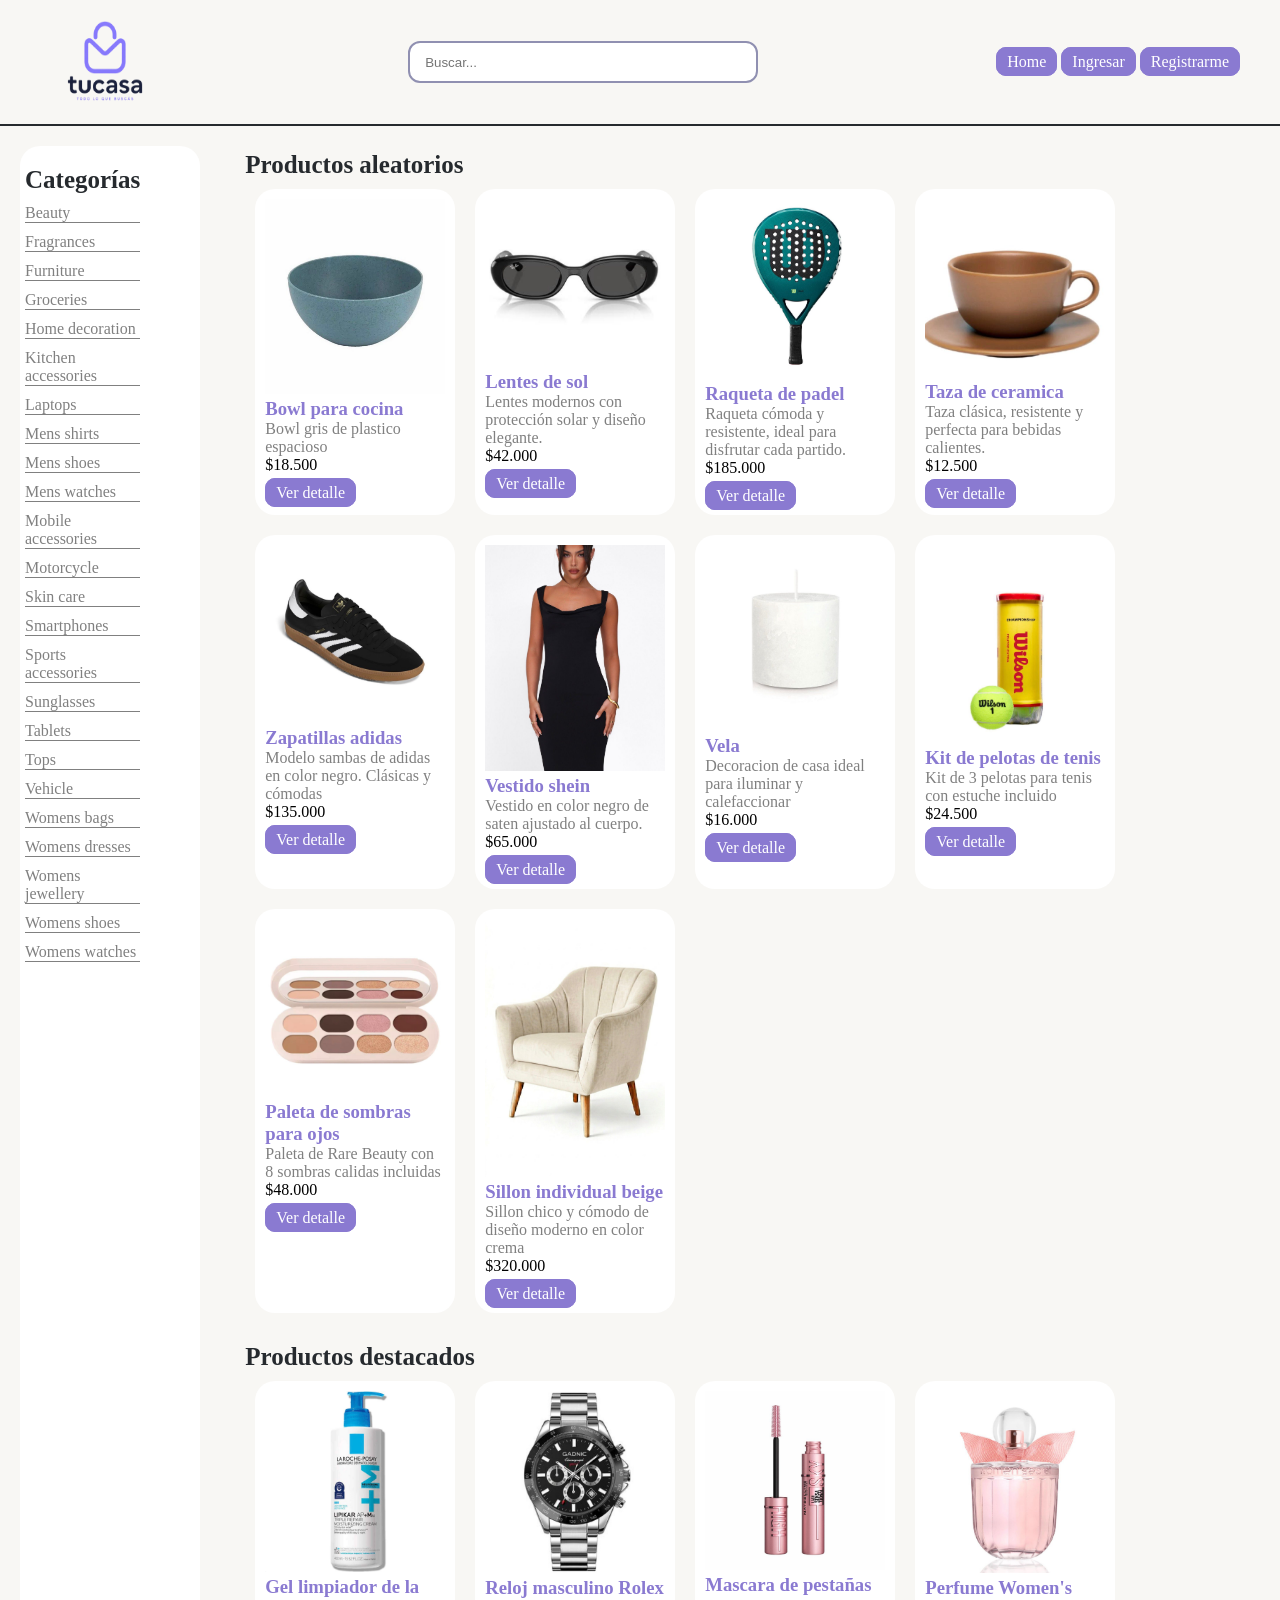
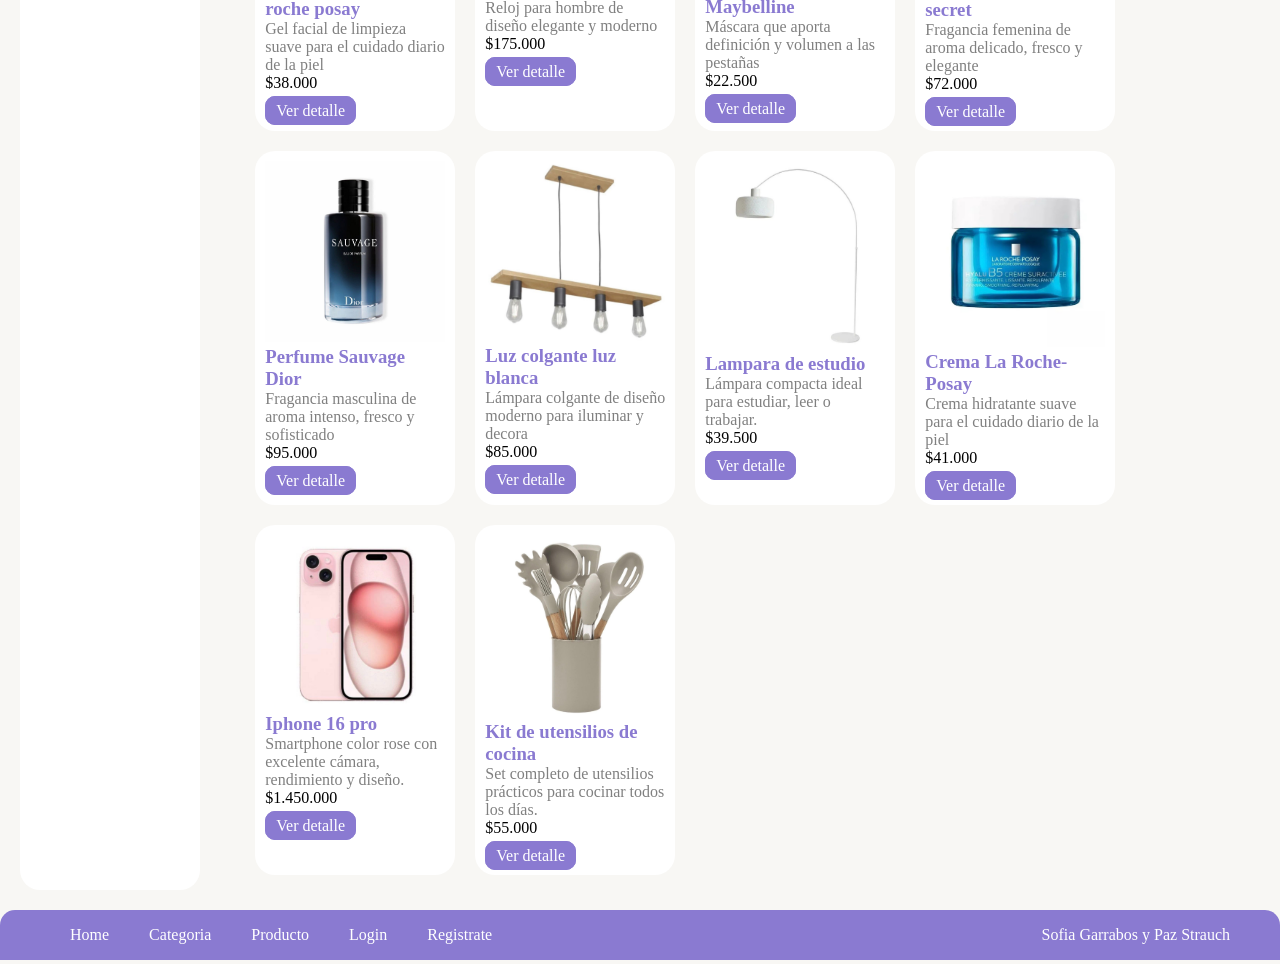
==== index.html @ 34a14e81 "Cambios en register agrego descripcion y detalles" ====
<!DOCTYPE html>
<html>
<head>
    <meta charset="UTF-8">
    <meta name="viewport" content="width=device-width, initial-scale=1.0">
    <title>Tu Casa</title>
    <link rel="stylesheet" href="./css/style.css">
</head>
<body>
    <header class="contenedor-padre">
        <a href="./index.html" class="logo-link">
            <img src="./img/logo-marca.png" alt="Logo tu casa" class="logo">
        </a>
        <div>
            <form action="resultados.html" method="get">
                <input class="buscador" type="text" name="buscador" value="" placeholder="Buscar...">
            </form>
        </div>
        <div>
            <a href="./index.html" class="acceso">Home</a>
            <a href="./login.html" class="acceso">Ingresar</a>
            <a href="./register.html" class="acceso">Registrarme</a>
        </div>
    </header>
    <main class="cuerpo">
        <aside class="catalogo">
            <h2>Categorías</h2>
            <ul>
                <li class="categorias"><a href="./categoria.html">Beauty</a></li>
                <li class="categorias"><a href="./categoria.html">Fragrances</a></li>
                <li class="categorias"><a href="./categoria.html">Furniture</a></li>
                <li class="categorias"><a href="./categoria.html">Groceries</a></li>
                <li class="categorias"><a href="./categoria.html">Home decoration</a></li>
                <li class="categorias"><a href="./categoria.html">Kitchen accessories</a></li>
                <li class="categorias"><a href="./categoria.html">Laptops</a></li>
                <li class="categorias"><a href="./categoria.html">Mens shirts</a></li>
                <li class="categorias"><a href="./categoria.html">Mens shoes</a></li>
                <li class="categorias"><a href="./categoria.html">Mens watches</a></li>
                <li class="categorias"><a href="./categoria.html">Mobile accessories</a></li>
                <li class="categorias"><a href="./categoria.html">Motorcycle</a></li>
                <li class="categorias"><a href="./categoria.html">Skin care</a></li>
                <li class="categorias"><a href="./categoria.html">Smartphones</a></li>
                <li class="categorias"><a href="./categoria.html">Sports accessories</a></li>
                <li class="categorias"><a href="./categoria.html">Sunglasses</a></li>
                <li class="categorias"><a href="./categoria.html">Tablets</a></li>
                <li class="categorias"><a href="./categoria.html">Tops</a></li>
                <li class="categorias"><a href="./categoria.html">Vehicle</a></li>
                <li class="categorias"><a href="./categoria.html">Womens bags</a></li>
                <li class="categorias"><a href="./categoria.html">Womens dresses</a></li>
                <li class="categorias"><a href="./categoria.html">Womens jewellery</a></li>
                <li class="categorias"><a href="./categoria.html">Womens shoes</a></li>
                <li class="categorias"><a href="./categoria.html">Womens watches</a></li>
            </ul>
        </aside>
        <section class="centro">
            <section class="productos-aleatorios">
                <h2>Productos aleatorios</h2>
                <div class="todos-productos">
                    <article class="producto-individual">
                        <img src="./img/Fotobowl.jpeg" alt="Bowl">
                        <h3 class="titulo-producto">Bowl para cocina</h3>
                        <p class="descripcion-producto">Bowl gris de plastico espacioso</p>
                        <p class="precio-producto">$18.500</p>
                        <a href="./product.html" class="botondetalle">Ver detalle</a>
                      
                    </article>
                    <article class="producto-individual">
                        <img src="./img/fotolentes.jpeg" alt="Lentesdesol">
                        <h3 class="titulo-producto">Lentes de sol</h3>
                        <p class="descripcion-producto">Lentes modernos con protección solar y diseño elegante.</p>
                        <p class="precio-producto">$42.000</p>
                        <a href="./product.html" class="botondetalle">Ver detalle</a>
                    </article>
                    <article class="producto-individual">
                        <img src="./img/Fotopadel - copia.jpeg" alt="raquetapadel">
                        <h3 class="titulo-producto">Raqueta de padel</h3>
                        <p class="descripcion-producto">Raqueta cómoda y resistente, ideal para disfrutar cada partido.</p>
                        <p class="precio-producto">$185.000</p>
                       <a href="./product.html" class="botondetalle">Ver detalle</a>
                    </article>
                    <article class="producto-individual">
                        <img src="./img/taza - copia.jpeg" alt="Taza">
                        <h3 class="titulo-producto">Taza de ceramica</h3>
                        <p class="descripcion-producto">Taza clásica, resistente y perfecta para bebidas calientes.</p>
                        <p class="precio-producto">$12.500</p>
                       <a href="./product.html" class="botondetalle">Ver detalle</a>
                    </article>
                    <article class="producto-individual">
                        <img src="./img/fotozapatilla.jpeg" alt="Sambas">
                        <h3 class="titulo-producto">Zapatillas adidas</h3>
                        <p class="descripcion-producto"> Modelo sambas de adidas en color negro. Clásicas y cómodas</p>
                        <p class="precio-producto">$135.000</p>
                       <a href="./product.html" class="botondetalle">Ver detalle</a>
                    </article>
                    <article class="producto-individual">
                        <img src="./img/fotovestido.jpeg" alt="Vetsidonegro">
                        <h3 class="titulo-producto">Vestido shein</h3>
                        <p class="descripcion-producto">Vestido en color negro de saten ajustado al cuerpo. </p>
                        <p class="precio-producto">$65.000</p>
                        <a href="./product.html" class="botondetalle">Ver detalle</a>
                    </article>
                    <article class="producto-individual">
                        <img src="./img/Fotovela - copia.jpeg" alt="Vela">
                        <h3 class="titulo-producto">Vela</h3>
                        <p class="descripcion-producto">Decoracion de casa ideal para iluminar y calefaccionar</p>
                        <p class="precio-producto">$16.000</p>
                        <a href="./product.html" class="botondetalle">Ver detalle</a>
                    </article>
                    <article class="producto-individual">
                        <img src="./img/fototenis - copia.jpeg" alt="Pelotastennis">
                        <h3 class="titulo-producto">Kit de pelotas de tenis</h3>
                        <p class="descripcion-producto">Kit de 3 pelotas para tenis con estuche incluido</p>
                        <p class="precio-producto">$24.500</p>
                         <a href="./product.html" class="botondetalle">Ver detalle</a>
                    </article>
                    <article class="producto-individual">
                        <img src="./img/fotosombras.jpeg" alt="sombraojos">
                        <h3 class="titulo-producto">Paleta de sombras para ojos</h3>
                        <p class="descripcion-producto">Paleta de Rare Beauty con 8 sombras calidas incluidas</p>
                        <p class="precio-producto">$48.000</p>
                        <a href="./product.html" class="botondetalle">Ver detalle</a>
                    </article>
                    <article class="producto-individual">
                        <img src="./img/fotosillon.jpeg" alt="sillon">
                        <h3 class="titulo-producto"> Sillon individual beige</h3>
                        <p class="descripcion-producto">Sillon chico y cómodo de diseño moderno en color crema</p>
                        <p class="precio-producto">$320.000</p>
                        <a href="./product.html" class="botondetalle">Ver detalle</a>
                    </article>
                </div>
            </section>
            <section class="productos-destacados">
                <h2>Productos destacados</h2>
                
                <div class="todos-productos">
                    <article class="producto-individual">
                        <img src="./img/Fotoroche - copia.jpeg" alt="Gelroche">
                        <h3 class="titulo-producto">Gel limpiador de la roche posay</h3>
                        <p class="descripcion-producto">Gel facial de limpieza suave para el cuidado diario de la piel</p>
                        <p class="precio-producto">$38.000</p>
                         <a href="./product.html" class="botondetalle">Ver detalle</a>
                    </article>
                    <article class="producto-individual">
                        <img src="./img/fotoreloj - copia.jpeg" alt="Relojhombre">
                        <h3 class="titulo-producto">Reloj masculino Rolex</h3>
                        <p class="descripcion-producto">Reloj para hombre de diseño elegante y moderno</p>
                        <p class="precio-producto">$175.000</p>
                         <a href="./product.html" class="botondetalle">Ver detalle</a>
                    </article>
                    <article class="producto-individual">
                        <img src="./img/fotopestañas - copia.jpeg" alt="mascaradepestañas">
                        <h3 class="titulo-producto">Mascara de pestañas Maybelline</h3>
                        <p class="descripcion-producto">Máscara que aporta definición y volumen a las pestañas</p>
                        <p class="precio-producto">$22.500</p>
                        <a href="./product.html" class="botondetalle">Ver detalle</a>
                    </article>
                    <article class="producto-individual">
                        <img src="./img/fotoperfumemujer.jpeg" alt="perfumemujer">
                        <h3 class="titulo-producto">Perfume Women's secret</h3>
                        <p class="descripcion-producto">Fragancia femenina de aroma delicado, fresco y elegante</p>
                         <p class="precio-producto">$72.000</p>
                         <a href="./product.html" class="botondetalle">Ver detalle</a>
                    </article>
                    <article class="producto-individual">
                        <img src="./img/Fotoperfumehombre - copia.jpeg" alt="perfumehombre">
                        <h3 class="titulo-producto">Perfume Sauvage Dior</h3>
                        <p class="descripcion-producto">Fragancia masculina de aroma intenso, fresco y sofisticado</p>
                        <p class="precio-producto">$95.000</p>
                        <a href="./product.html" class="botondetalle">Ver detalle</a>
                    </article>
                    <article class="producto-individual">
                        <img src="./img/fotoluz.jpeg" alt="luxdetecho">
                        <h3 class="titulo-producto">Luz colgante luz blanca</h3>
                        <p class="descripcion-producto">Lámpara colgante de diseño moderno para iluminar y decora</p>
                        <p class="precio-producto">$85.000</p>
                       <a href="./product.html" class="botondetalle">Ver detalle</a>
                    </article>
                    <article class="producto-individual">
                        <img src="./img/fotolampara - copia - copia.jpeg" alt="lampara">
                        <h3 class="titulo-producto">Lampara de estudio</h3>
                        <p class="descripcion-producto">Lámpara compacta ideal para estudiar, leer o trabajar.</p>
                        <p class="precio-producto">$39.500</p>
                         <a href="./product.html" class="botondetalle">Ver detalle</a>
                    </article>
                    <article class="producto-individual">
                        <img src="./img/cremalaroche.jpeg" alt="crema">
                        <h3 class="titulo-producto">Crema La Roche-Posay</h3>
                        <p class="descripcion-producto">Crema hidratante suave para el cuidado diario de la piel</p>
                        <p class="precio-producto">$41.000</p>
                         <a href="./product.html" class="botondetalle">Ver detalle</a>
                    </article>
                    <article class="producto-individual">
                        <img src="./img/fotoiphone.jpeg" alt="Phone16">
                        <h3 class="titulo-producto">Iphone 16 pro</h3>
                        <p class="descripcion-producto">Smartphone color rose con excelente cámara, rendimiento y diseño.</p>
                        <p class="precio-producto">$1.450.000</p>
                        <a href="./product.html" class="botondetalle">Ver detalle</a>
                    </article>
                    <article class="producto-individual">
                        <img src="./img/fotococinar.jpeg" alt="Kitcocina">
                        <h3 class="titulo-producto">Kit de utensilios de cocina</h3>
                        <p class="descripcion-producto">Set completo de utensilios prácticos para cocinar todos los días.</p>
                        <p class="precio-producto">$55.000</p>
                        <a href="./product.html" class="botondetalle">Ver detalle</a>
                    </article>
                </div>
            </section>
        </section>
    </main>
    <footer>
        <ul class="menu-fondo">
            <li class="fondo-individual">
                <a href="index.html">Home</a>
            </li>
            <li class="fondo-individual">
                <a href="categoria.html">Categoria</a>
            </li>
            <li class="fondo-individual">
                <a href="product.html">Producto</a>
            </li>
            <li class="fondo-individual">
                <a href="login.html">Login</a>
            </li>
            <li class="fondo-individual">
                <a href="register.html">Registrate</a>
            </li>
        </ul>
        <p> Sofia Garrabos y Paz Strauch</p>
    </footer>
</body>
</html>
---- css/style.css ----
* {
    box-sizing: border-box;
    padding: 0;
    margin: 0;
    list-style-type: none;
    text-decoration: none;
}

body {
    background-color: #F8F7F4;
}

.logo {
    width: 130px;
    height: 100px;
}

.contenedor-padre {
    display: flex;
    border-bottom: 2px solid #262A2E;
    align-items: center;
    justify-content: space-between;
    padding: 10px 40px;
}
.cuerpo {
    display: flex;
}

.catalogo {
    margin: 20px;
    padding: 20px 60px 20px 5px;
    background-color: white;
    border-radius: 20px;
}

.categorias {
    border-bottom: 1px solid gray;
    margin: 10px 0px;
}

.centro {
    margin: 25px;
}

.productos-aleatorios {
    width: 100%;
    margin-bottom: 20px;
}

.todos-productos {
    display: flex;
    flex-direction: row;
    flex-wrap: wrap;
    justify-content: flex-start;
}

.producto-individual {
    margin: 10px;
    padding: 10px;
    width: 200px;
    background-color: white;
    border-radius: 20px;
}

.producto-individual img {
    width: 100%;
}

.botondetalle {
    background-color: #8A7AD1;
    padding: 5px 10px;
    border-radius: 10px;
    border: 1px solid #8A7AD1;
    color: white;
}
.buscador{
    height: 42px;
    width: 350px;
    padding: 15px;
    border: 2px solid rgb(144, 144, 177);
    border-radius: 12px;

}
.precio-producto {
    margin-bottom: 10px;
}

.acceso {
    background-color: #8A7AD1;
    padding: 5px 10px;
    border-radius: 10px;
    border: 1px solid #8A7AD1;
    color: white;
}

button a {
    color: white;
}

.ver-mas {
    margin-top: 10px;
}

h3 {
    color:#262A2E;
}

.descripcion-producto {
    color: gray;
}

h2 {
    color: #262A2E;
    font-size: 25px;
}

.catalogo a {
    color: gray;
}

footer {
    display: flex;
    align-items: center;
    justify-content: space-between;
    padding: 15px 50px;
    border-top-left-radius: 15px;
    border-top-right-radius: 15px;
    background-color: #8A7AD1;
    height: 50px;
}

.menu-fondo {
    display: flex;
}

.fondo-individual {
    margin: 20px;
}

footer ul li a {
    color: white;
}

footer p {
    color: white;
}

.detalle-porducto {
    display: flex;
}

.img-producto-detalle {
    width: 350px;
    border-radius: 20px;
    margin: 30px;
}

.info-producto-detalle {
    margin: 30px;
}

.info-producto-detalle h3 {
    margin: 15px;
}

.info-producto-detalle p {
    margin: 15px;
}

.formulario {
    background-color: white;
    border-radius: 10px;
    padding: 20px;
    margin: 15px;
    width: 500px;
    height: 500px;
}

.campos {
    margin: 15px;
}

.login-titulo {
    margin: 15px;
}

.login {
    display: flex;
    flex-direction: column;
    align-items: center;
}

.reviews {
    display: flex;
    flex-direction: row;
    justify-content: space-between;
}

.review-individual {
    background-color: white;
    border-radius: 15px;
    width: 400px;
    height: 200px;
    margin: 30px;
    padding: 10px;
}

.titulo-reviews {
    margin: 0px 0px 0px 30px;
    font-weight: bolder;
    font-size: 30px;
}
.centro h3 {
color: #8A7AD1;
}

@media (max-width: 900px) {
    .producto-individual {
        width: 40%;
    }
    .contenedor-padre {
        flex-direction: column;
    }
    .buscador {
        margin: 10px 0;
    }
    footer {
        flex-direction: column;
        height: 100%;
        padding: 15px;
    }
    .menu-fondo {
        flex-wrap: wrap;
        justify-content: center;
    }
    .img-producto-detalle {
        width: 40%;
    }
    .reviews {
        flex-wrap: wrap;
    }
    .review-individual {
        width: 45%;
        height: 100%;
    }
    .formulario {
        width: 60%;
    }
}

@media (max-width: 450px) {
    .cuerpo {
        flex-direction: column;
    }
    .catalogo {
        width: 100%;
    }
    .producto-individual {
        width: 100%;
    }
    .contenedor-padre {
        flex-direction: column; 
    }
    .buscador {
        margin: 10px 0;
    }
    footer {
        flex-direction: column;
        height: 100%;
        padding: 15px;
    }
    .menu-fondo {
        flex-wrap: wrap;
        justify-content: center;
    }
    .detalle-porducto {
        flex-direction: column;
    }
    .img-producto-detalle {
        width: 100%;
    }
    .review-individual {
        width: 100%;
    }
    .formulario {
        width: 90%;
    }
    .campos input {
        width: 100%;
    }
}
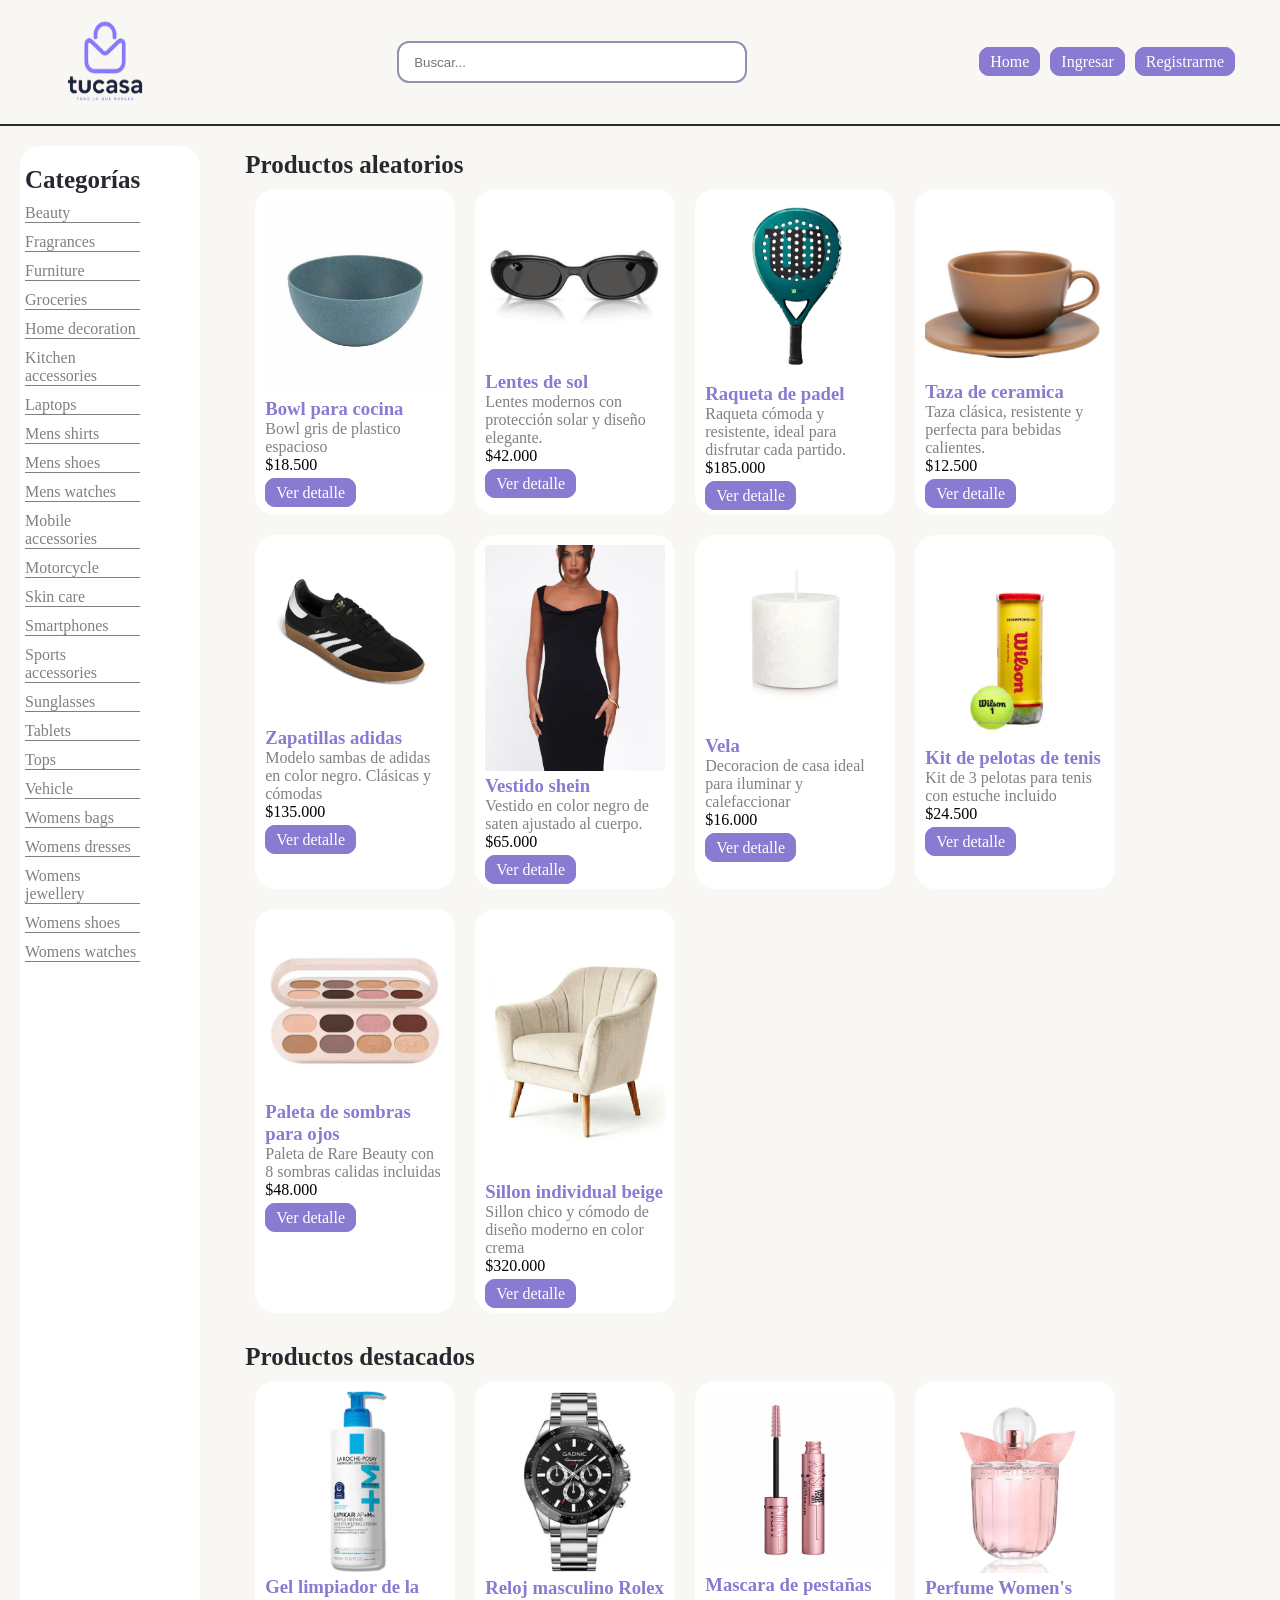
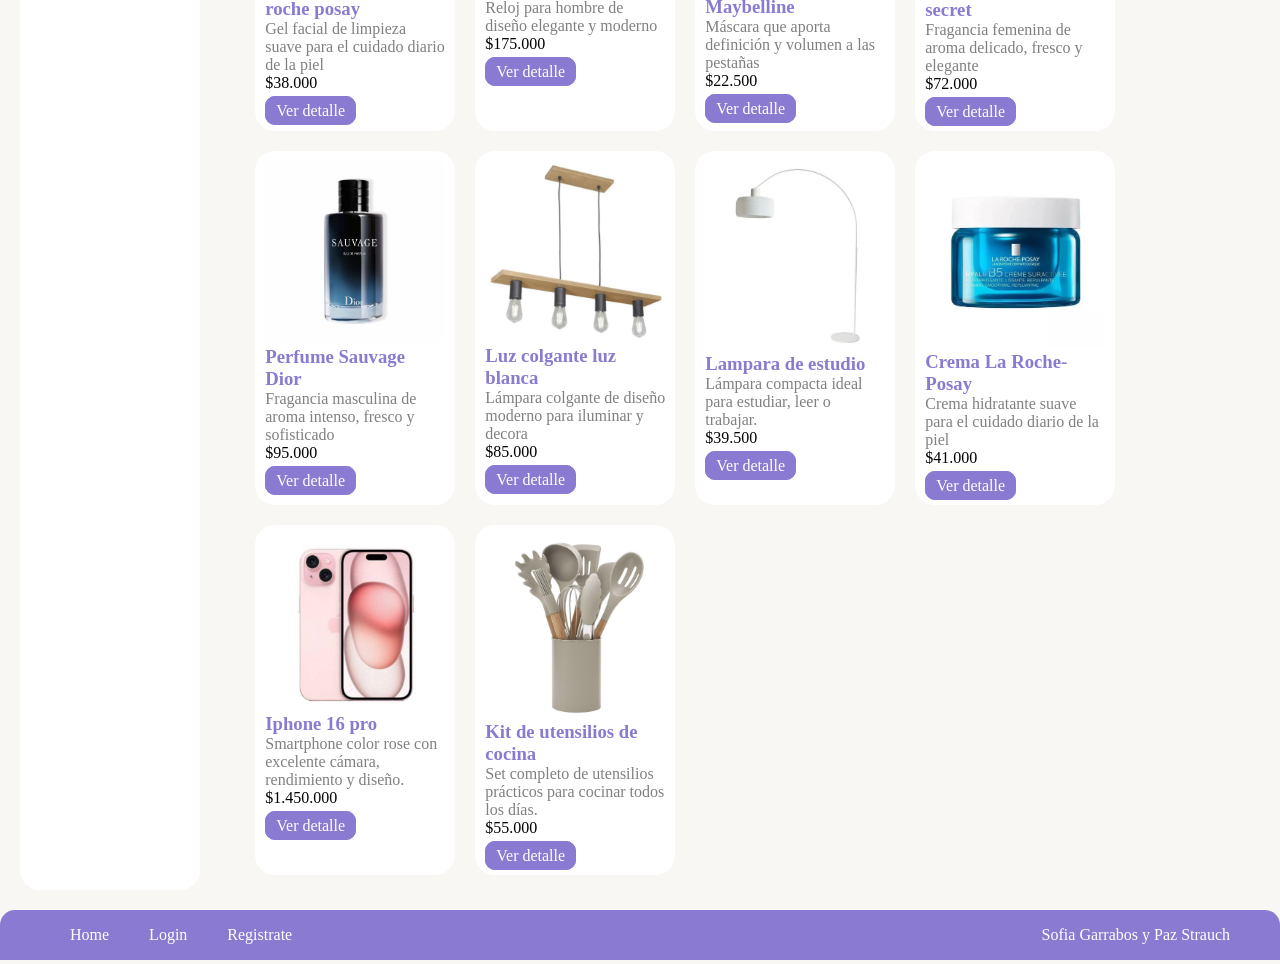
==== commit 36af34d3: "segui con las correcciones de clase" ====
--- a/index.html
+++ b/index.html
@@ -12,15 +12,17 @@
             <img src="./img/logo-marca.png" alt="Logo tu casa" class="logo">
         </a>
         <div>
-            <form action="resultados.html" method="get">
+            <form action="./resultados.html" method="get">
                 <input class="buscador" type="text" name="buscador" value="" placeholder="Buscar...">
             </form>
         </div>
-        <div>
-            <a href="./index.html" class="acceso">Home</a>
-            <a href="./login.html" class="acceso">Ingresar</a>
-            <a href="./register.html" class="acceso">Registrarme</a>
-        </div>
+        <nav>
+            <ul class="barra-navegacion">
+                <li><a href="./index.html" class="acceso">Home</a></li>
+                <li><a href="./login.html" class="acceso">Ingresar</a></li>
+                <li><a href="./register.html" class="acceso">Registrarme</a></li>
+            </ul>
+        </nav>
     </header>
     <main class="cuerpo">
         <aside class="catalogo">
@@ -52,7 +54,7 @@
                 <li class="categorias"><a href="./categoria.html">Womens watches</a></li>
             </ul>
         </aside>
-        <section class="centro">
+        <div class="centro">
             <section class="productos-aleatorios">
                 <h2>Productos aleatorios</h2>
                 <div class="todos-productos">
@@ -72,14 +74,14 @@
                         <a href="./product.html" class="botondetalle">Ver detalle</a>
                     </article>
                     <article class="producto-individual">
-                        <img src="./img/Fotopadel - copia.jpeg" alt="raquetapadel">
+                        <img src="./img/fotopadel.jpeg" alt="raquetapadel">
                         <h3 class="titulo-producto">Raqueta de padel</h3>
                         <p class="descripcion-producto">Raqueta cómoda y resistente, ideal para disfrutar cada partido.</p>
                         <p class="precio-producto">$185.000</p>
                        <a href="./product.html" class="botondetalle">Ver detalle</a>
                     </article>
                     <article class="producto-individual">
-                        <img src="./img/taza - copia.jpeg" alt="Taza">
+                        <img src="./img/fototaza.jpeg" alt="Taza">
                         <h3 class="titulo-producto">Taza de ceramica</h3>
                         <p class="descripcion-producto">Taza clásica, resistente y perfecta para bebidas calientes.</p>
                         <p class="precio-producto">$12.500</p>
@@ -100,14 +102,14 @@
                         <a href="./product.html" class="botondetalle">Ver detalle</a>
                     </article>
                     <article class="producto-individual">
-                        <img src="./img/Fotovela - copia.jpeg" alt="Vela">
+                        <img src="./img/fotovela.jpeg" alt="Vela">
                         <h3 class="titulo-producto">Vela</h3>
                         <p class="descripcion-producto">Decoracion de casa ideal para iluminar y calefaccionar</p>
                         <p class="precio-producto">$16.000</p>
                         <a href="./product.html" class="botondetalle">Ver detalle</a>
                     </article>
                     <article class="producto-individual">
-                        <img src="./img/fototenis - copia.jpeg" alt="Pelotastennis">
+                        <img src="./img/fototenis.jpeg" alt="Pelotastennis">
                         <h3 class="titulo-producto">Kit de pelotas de tenis</h3>
                         <p class="descripcion-producto">Kit de 3 pelotas para tenis con estuche incluido</p>
                         <p class="precio-producto">$24.500</p>
@@ -134,21 +136,21 @@
                 
                 <div class="todos-productos">
                     <article class="producto-individual">
-                        <img src="./img/Fotoroche - copia.jpeg" alt="Gelroche">
+                        <img src="./img/Fotoroche.jpeg" alt="Gelroche">
                         <h3 class="titulo-producto">Gel limpiador de la roche posay</h3>
                         <p class="descripcion-producto">Gel facial de limpieza suave para el cuidado diario de la piel</p>
                         <p class="precio-producto">$38.000</p>
                          <a href="./product.html" class="botondetalle">Ver detalle</a>
                     </article>
                     <article class="producto-individual">
-                        <img src="./img/fotoreloj - copia.jpeg" alt="Relojhombre">
+                        <img src="./img/fotoreloj.jpeg" alt="Relojhombre">
                         <h3 class="titulo-producto">Reloj masculino Rolex</h3>
                         <p class="descripcion-producto">Reloj para hombre de diseño elegante y moderno</p>
                         <p class="precio-producto">$175.000</p>
                          <a href="./product.html" class="botondetalle">Ver detalle</a>
                     </article>
                     <article class="producto-individual">
-                        <img src="./img/fotopestañas - copia.jpeg" alt="mascaradepestañas">
+                        <img src="./img/fotopestañas.jpeg" alt="mascaradepestañas">
                         <h3 class="titulo-producto">Mascara de pestañas Maybelline</h3>
                         <p class="descripcion-producto">Máscara que aporta definición y volumen a las pestañas</p>
                         <p class="precio-producto">$22.500</p>
@@ -162,7 +164,7 @@
                          <a href="./product.html" class="botondetalle">Ver detalle</a>
                     </article>
                     <article class="producto-individual">
-                        <img src="./img/Fotoperfumehombre - copia.jpeg" alt="perfumehombre">
+                        <img src="./img/fotoperfumehombre.jpeg" alt="perfumehombre">
                         <h3 class="titulo-producto">Perfume Sauvage Dior</h3>
                         <p class="descripcion-producto">Fragancia masculina de aroma intenso, fresco y sofisticado</p>
                         <p class="precio-producto">$95.000</p>
@@ -176,7 +178,7 @@
                        <a href="./product.html" class="botondetalle">Ver detalle</a>
                     </article>
                     <article class="producto-individual">
-                        <img src="./img/fotolampara - copia - copia.jpeg" alt="lampara">
+                        <img src="./img/fotolampara.jpeg" alt="lampara">
                         <h3 class="titulo-producto">Lampara de estudio</h3>
                         <p class="descripcion-producto">Lámpara compacta ideal para estudiar, leer o trabajar.</p>
                         <p class="precio-producto">$39.500</p>
@@ -205,26 +207,22 @@
                     </article>
                 </div>
             </section>
-        </section>
+        </div>
     </main>
     <footer>
-        <ul class="menu-fondo">
-            <li class="fondo-individual">
-                <a href="index.html">Home</a>
-            </li>
-            <li class="fondo-individual">
-                <a href="categoria.html">Categoria</a>
-            </li>
-            <li class="fondo-individual">
-                <a href="product.html">Producto</a>
-            </li>
-            <li class="fondo-individual">
-                <a href="login.html">Login</a>
-            </li>
-            <li class="fondo-individual">
-                <a href="register.html">Registrate</a>
-            </li>
-        </ul>
+        <nav>
+            <ul class="menu-fondo">
+                <li class="fondo-individual">
+                    <a href="./index.html">Home</a>
+                </li>
+                <li class="fondo-individual">
+                    <a href="./login.html">Login</a>
+                </li>
+                <li class="fondo-individual">
+                    <a href="./register.html">Registrate</a>
+                </li>
+            </ul>
+        </nav>
         <p> Sofia Garrabos y Paz Strauch</p>
     </footer>
 </body>
--- a/css/style.css
+++ b/css/style.css
@@ -22,10 +22,13 @@
     justify-content: space-between;
     padding: 10px 40px;
 }
+.barra-navegacion {
+    display: flex;
+    justify-content: space-between;
+}
 .cuerpo {
     display: flex;
 }
-
 .catalogo {
     margin: 20px;
     padding: 20px 60px 20px 5px;
@@ -91,6 +94,7 @@
     border-radius: 10px;
     border: 1px solid #8A7AD1;
     color: white;
+    margin: 5px;
 }
 
 button a {
@@ -150,21 +154,28 @@
 }
 
 .img-producto-detalle {
-    width: 350px;
+    width: 330px;
+    height: 330px;
     border-radius: 20px;
     margin: 30px;
 }
 
 .info-producto-detalle {
-    margin: 30px;
+    margin: 15px;
+    width: 700px;
 }
 
 .info-producto-detalle h3 {
     margin: 15px;
+    color: #8A7AD1;
 }
 
 .info-producto-detalle p {
-    margin: 15px;
+    margin: 8px;
+    padding: 15px;
+    background-color: white;
+    border-radius: 15px;
+
 }
 
 .formulario {
@@ -214,7 +225,7 @@
 color: #8A7AD1;
 }
 
-@media (max-width: 900px) {
+@media (max-width: 768px) {
     .producto-individual {
         width: 40%;
     }
@@ -248,7 +259,7 @@
     }
 }
 
-@media (max-width: 450px) {
+@media (max-width: 420px) {
     .cuerpo {
         flex-direction: column;
     }
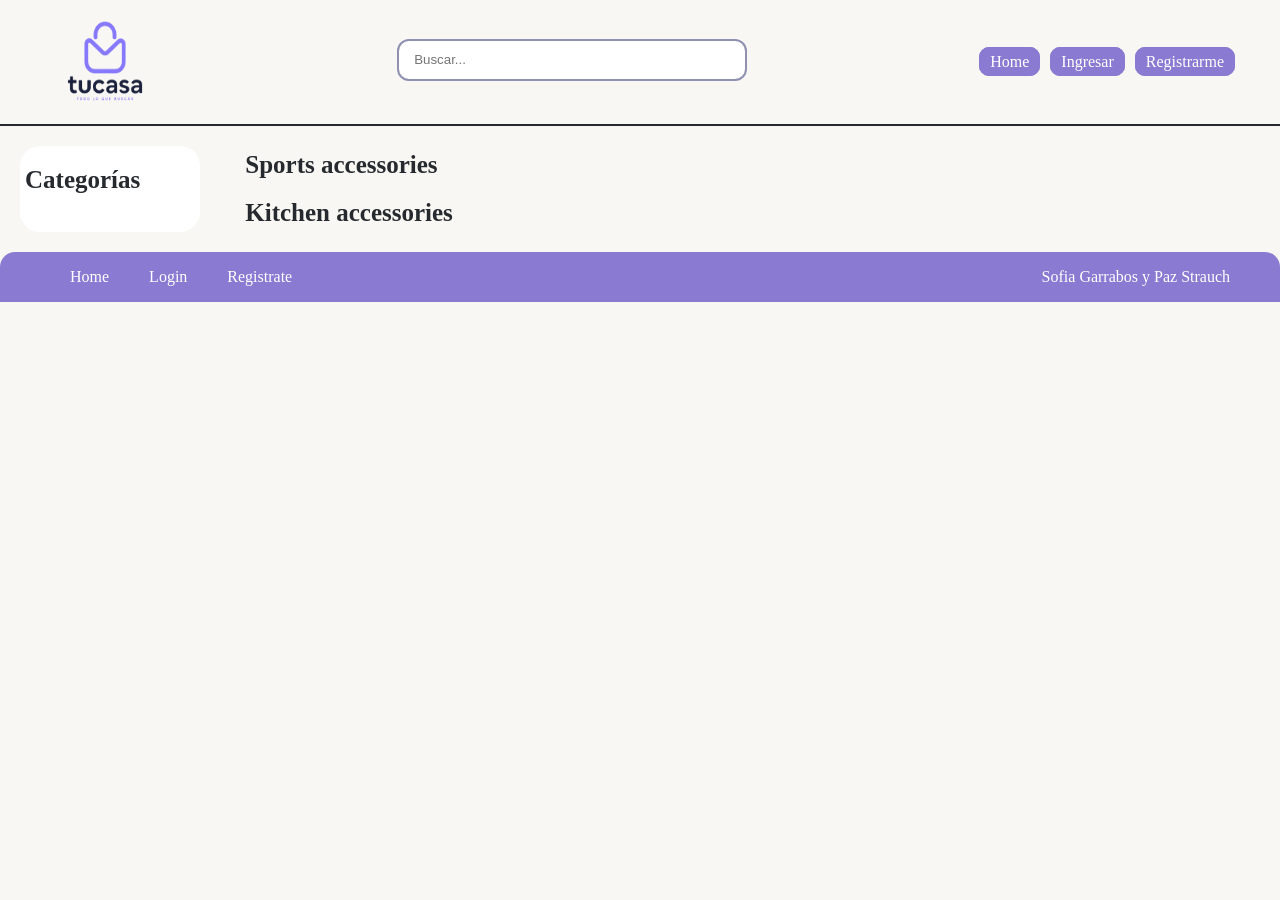
==== commit 614f1594: "Punto 3" ====
--- a/index.html
+++ b/index.html
@@ -14,6 +14,7 @@
         <div>
             <form action="./resultados.html" method="get">
                 <input class="buscador" type="text" name="buscador" value="" placeholder="Buscar...">
+                <p class="busquedas"></p>
             </form>
         </div>
         <nav>
@@ -27,185 +28,16 @@
     <main class="cuerpo">
         <aside class="catalogo">
             <h2>Categorías</h2>
-            <ul>
-                <li class="categorias"><a href="./categoria.html">Beauty</a></li>
-                <li class="categorias"><a href="./categoria.html">Fragrances</a></li>
-                <li class="categorias"><a href="./categoria.html">Furniture</a></li>
-                <li class="categorias"><a href="./categoria.html">Groceries</a></li>
-                <li class="categorias"><a href="./categoria.html">Home decoration</a></li>
-                <li class="categorias"><a href="./categoria.html">Kitchen accessories</a></li>
-                <li class="categorias"><a href="./categoria.html">Laptops</a></li>
-                <li class="categorias"><a href="./categoria.html">Mens shirts</a></li>
-                <li class="categorias"><a href="./categoria.html">Mens shoes</a></li>
-                <li class="categorias"><a href="./categoria.html">Mens watches</a></li>
-                <li class="categorias"><a href="./categoria.html">Mobile accessories</a></li>
-                <li class="categorias"><a href="./categoria.html">Motorcycle</a></li>
-                <li class="categorias"><a href="./categoria.html">Skin care</a></li>
-                <li class="categorias"><a href="./categoria.html">Smartphones</a></li>
-                <li class="categorias"><a href="./categoria.html">Sports accessories</a></li>
-                <li class="categorias"><a href="./categoria.html">Sunglasses</a></li>
-                <li class="categorias"><a href="./categoria.html">Tablets</a></li>
-                <li class="categorias"><a href="./categoria.html">Tops</a></li>
-                <li class="categorias"><a href="./categoria.html">Vehicle</a></li>
-                <li class="categorias"><a href="./categoria.html">Womens bags</a></li>
-                <li class="categorias"><a href="./categoria.html">Womens dresses</a></li>
-                <li class="categorias"><a href="./categoria.html">Womens jewellery</a></li>
-                <li class="categorias"><a href="./categoria.html">Womens shoes</a></li>
-                <li class="categorias"><a href="./categoria.html">Womens watches</a></li>
-            </ul>
+            <ul class="lista-categorias"></ul>
         </aside>
         <div class="centro">
             <section class="productos-aleatorios">
-                <h2>Productos aleatorios</h2>
-                <div class="todos-productos">
-                    <article class="producto-individual">
-                        <img src="./img/Fotobowl.jpeg" alt="Bowl">
-                        <h3 class="titulo-producto">Bowl para cocina</h3>
-                        <p class="descripcion-producto">Bowl gris de plastico espacioso</p>
-                        <p class="precio-producto">$18.500</p>
-                        <a href="./product.html" class="botondetalle">Ver detalle</a>
-                      
-                    </article>
-                    <article class="producto-individual">
-                        <img src="./img/fotolentes.jpeg" alt="Lentesdesol">
-                        <h3 class="titulo-producto">Lentes de sol</h3>
-                        <p class="descripcion-producto">Lentes modernos con protección solar y diseño elegante.</p>
-                        <p class="precio-producto">$42.000</p>
-                        <a href="./product.html" class="botondetalle">Ver detalle</a>
-                    </article>
-                    <article class="producto-individual">
-                        <img src="./img/fotopadel.jpeg" alt="raquetapadel">
-                        <h3 class="titulo-producto">Raqueta de padel</h3>
-                        <p class="descripcion-producto">Raqueta cómoda y resistente, ideal para disfrutar cada partido.</p>
-                        <p class="precio-producto">$185.000</p>
-                       <a href="./product.html" class="botondetalle">Ver detalle</a>
-                    </article>
-                    <article class="producto-individual">
-                        <img src="./img/fototaza.jpeg" alt="Taza">
-                        <h3 class="titulo-producto">Taza de ceramica</h3>
-                        <p class="descripcion-producto">Taza clásica, resistente y perfecta para bebidas calientes.</p>
-                        <p class="precio-producto">$12.500</p>
-                       <a href="./product.html" class="botondetalle">Ver detalle</a>
-                    </article>
-                    <article class="producto-individual">
-                        <img src="./img/fotozapatilla.jpeg" alt="Sambas">
-                        <h3 class="titulo-producto">Zapatillas adidas</h3>
-                        <p class="descripcion-producto"> Modelo sambas de adidas en color negro. Clásicas y cómodas</p>
-                        <p class="precio-producto">$135.000</p>
-                       <a href="./product.html" class="botondetalle">Ver detalle</a>
-                    </article>
-                    <article class="producto-individual">
-                        <img src="./img/fotovestido.jpeg" alt="Vetsidonegro">
-                        <h3 class="titulo-producto">Vestido shein</h3>
-                        <p class="descripcion-producto">Vestido en color negro de saten ajustado al cuerpo. </p>
-                        <p class="precio-producto">$65.000</p>
-                        <a href="./product.html" class="botondetalle">Ver detalle</a>
-                    </article>
-                    <article class="producto-individual">
-                        <img src="./img/fotovela.jpeg" alt="Vela">
-                        <h3 class="titulo-producto">Vela</h3>
-                        <p class="descripcion-producto">Decoracion de casa ideal para iluminar y calefaccionar</p>
-                        <p class="precio-producto">$16.000</p>
-                        <a href="./product.html" class="botondetalle">Ver detalle</a>
-                    </article>
-                    <article class="producto-individual">
-                        <img src="./img/fototenis.jpeg" alt="Pelotastennis">
-                        <h3 class="titulo-producto">Kit de pelotas de tenis</h3>
-                        <p class="descripcion-producto">Kit de 3 pelotas para tenis con estuche incluido</p>
-                        <p class="precio-producto">$24.500</p>
-                         <a href="./product.html" class="botondetalle">Ver detalle</a>
-                    </article>
-                    <article class="producto-individual">
-                        <img src="./img/fotosombras.jpeg" alt="sombraojos">
-                        <h3 class="titulo-producto">Paleta de sombras para ojos</h3>
-                        <p class="descripcion-producto">Paleta de Rare Beauty con 8 sombras calidas incluidas</p>
-                        <p class="precio-producto">$48.000</p>
-                        <a href="./product.html" class="botondetalle">Ver detalle</a>
-                    </article>
-                    <article class="producto-individual">
-                        <img src="./img/fotosillon.jpeg" alt="sillon">
-                        <h3 class="titulo-producto"> Sillon individual beige</h3>
-                        <p class="descripcion-producto">Sillon chico y cómodo de diseño moderno en color crema</p>
-                        <p class="precio-producto">$320.000</p>
-                        <a href="./product.html" class="botondetalle">Ver detalle</a>
-                    </article>
-                </div>
+                <h2>Sports accessories</h2>
+                <div class="todos-productos lista-sports"></div>
             </section>
             <section class="productos-destacados">
-                <h2>Productos destacados</h2>
-                
-                <div class="todos-productos">
-                    <article class="producto-individual">
-                        <img src="./img/Fotoroche.jpeg" alt="Gelroche">
-                        <h3 class="titulo-producto">Gel limpiador de la roche posay</h3>
-                        <p class="descripcion-producto">Gel facial de limpieza suave para el cuidado diario de la piel</p>
-                        <p class="precio-producto">$38.000</p>
-                         <a href="./product.html" class="botondetalle">Ver detalle</a>
-                    </article>
-                    <article class="producto-individual">
-                        <img src="./img/fotoreloj.jpeg" alt="Relojhombre">
-                        <h3 class="titulo-producto">Reloj masculino Rolex</h3>
-                        <p class="descripcion-producto">Reloj para hombre de diseño elegante y moderno</p>
-                        <p class="precio-producto">$175.000</p>
-                         <a href="./product.html" class="botondetalle">Ver detalle</a>
-                    </article>
-                    <article class="producto-individual">
-                        <img src="./img/fotopestañas.jpeg" alt="mascaradepestañas">
-                        <h3 class="titulo-producto">Mascara de pestañas Maybelline</h3>
-                        <p class="descripcion-producto">Máscara que aporta definición y volumen a las pestañas</p>
-                        <p class="precio-producto">$22.500</p>
-                        <a href="./product.html" class="botondetalle">Ver detalle</a>
-                    </article>
-                    <article class="producto-individual">
-                        <img src="./img/fotoperfumemujer.jpeg" alt="perfumemujer">
-                        <h3 class="titulo-producto">Perfume Women's secret</h3>
-                        <p class="descripcion-producto">Fragancia femenina de aroma delicado, fresco y elegante</p>
-                         <p class="precio-producto">$72.000</p>
-                         <a href="./product.html" class="botondetalle">Ver detalle</a>
-                    </article>
-                    <article class="producto-individual">
-                        <img src="./img/fotoperfumehombre.jpeg" alt="perfumehombre">
-                        <h3 class="titulo-producto">Perfume Sauvage Dior</h3>
-                        <p class="descripcion-producto">Fragancia masculina de aroma intenso, fresco y sofisticado</p>
-                        <p class="precio-producto">$95.000</p>
-                        <a href="./product.html" class="botondetalle">Ver detalle</a>
-                    </article>
-                    <article class="producto-individual">
-                        <img src="./img/fotoluz.jpeg" alt="luxdetecho">
-                        <h3 class="titulo-producto">Luz colgante luz blanca</h3>
-                        <p class="descripcion-producto">Lámpara colgante de diseño moderno para iluminar y decora</p>
-                        <p class="precio-producto">$85.000</p>
-                       <a href="./product.html" class="botondetalle">Ver detalle</a>
-                    </article>
-                    <article class="producto-individual">
-                        <img src="./img/fotolampara.jpeg" alt="lampara">
-                        <h3 class="titulo-producto">Lampara de estudio</h3>
-                        <p class="descripcion-producto">Lámpara compacta ideal para estudiar, leer o trabajar.</p>
-                        <p class="precio-producto">$39.500</p>
-                         <a href="./product.html" class="botondetalle">Ver detalle</a>
-                    </article>
-                    <article class="producto-individual">
-                        <img src="./img/cremalaroche.jpeg" alt="crema">
-                        <h3 class="titulo-producto">Crema La Roche-Posay</h3>
-                        <p class="descripcion-producto">Crema hidratante suave para el cuidado diario de la piel</p>
-                        <p class="precio-producto">$41.000</p>
-                         <a href="./product.html" class="botondetalle">Ver detalle</a>
-                    </article>
-                    <article class="producto-individual">
-                        <img src="./img/fotoiphone.jpeg" alt="Phone16">
-                        <h3 class="titulo-producto">Iphone 16 pro</h3>
-                        <p class="descripcion-producto">Smartphone color rose con excelente cámara, rendimiento y diseño.</p>
-                        <p class="precio-producto">$1.450.000</p>
-                        <a href="./product.html" class="botondetalle">Ver detalle</a>
-                    </article>
-                    <article class="producto-individual">
-                        <img src="./img/fotococinar.jpeg" alt="Kitcocina">
-                        <h3 class="titulo-producto">Kit de utensilios de cocina</h3>
-                        <p class="descripcion-producto">Set completo de utensilios prácticos para cocinar todos los días.</p>
-                        <p class="precio-producto">$55.000</p>
-                        <a href="./product.html" class="botondetalle">Ver detalle</a>
-                    </article>
-                </div>
+                <h2>Kitchen accessories</h2>
+                <div class="todos-productos lista-kitchen"></div>
             </section>
         </div>
     </main>
@@ -225,5 +57,8 @@
         </nav>
         <p> Sofia Garrabos y Paz Strauch</p>
     </footer>
+
+    <script src="./js/index.js"></script>
+
 </body>
 </html>
--- a/css/style.css
+++ b/css/style.css
@@ -225,6 +225,11 @@
 color: #8A7AD1;
 }
 
+.busquedas {
+    margin-top: 5px;
+    color: rgb(134, 12, 12);
+}
+
 @media (max-width: 768px) {
     .producto-individual {
         width: 40%;
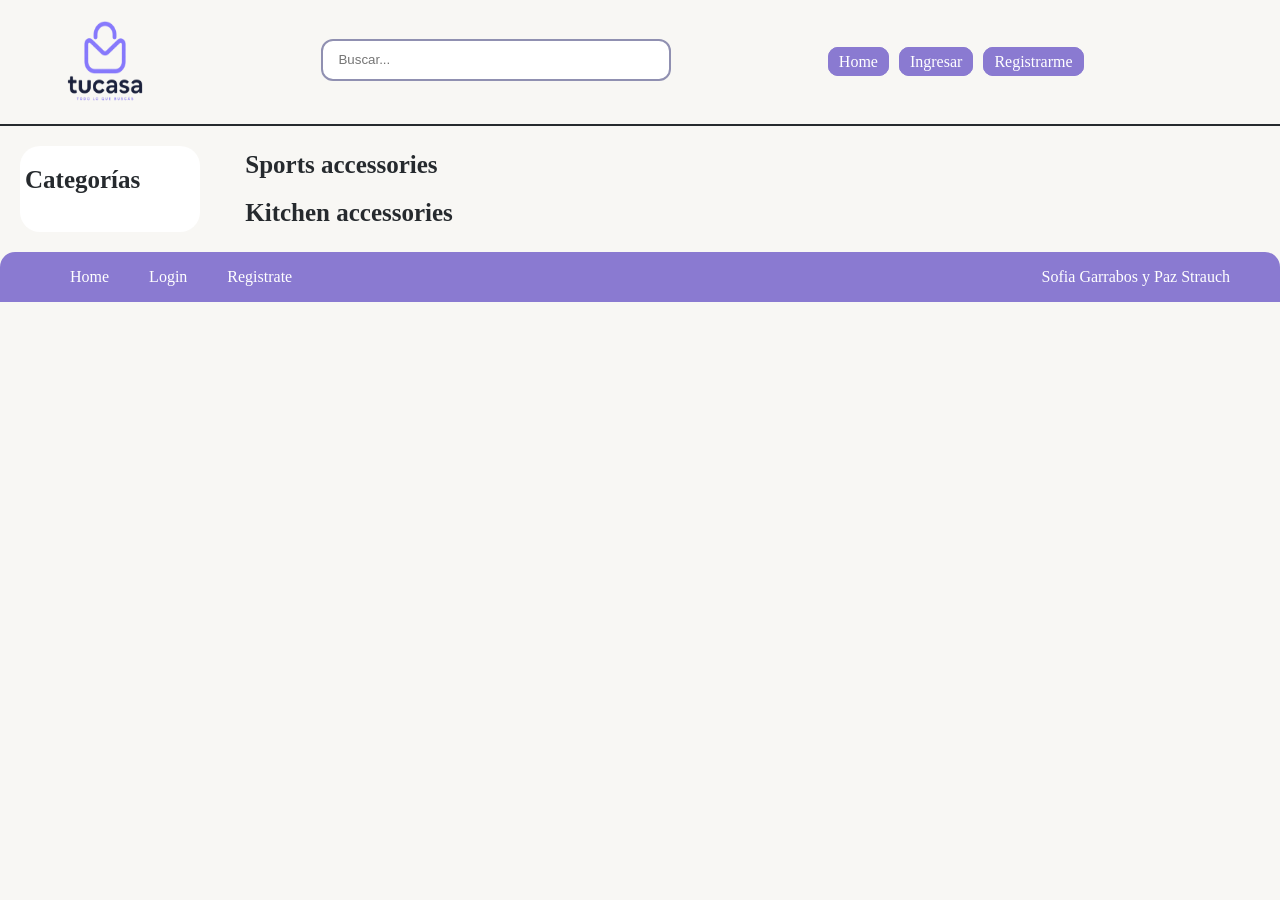
==== commit 0abcb08a: "Punto 7 a y b, saludo, log in, log out" ====
--- a/index.html
+++ b/index.html
@@ -20,10 +20,12 @@
         <nav>
             <ul class="barra-navegacion">
                 <li><a href="./index.html" class="acceso">Home</a></li>
-                <li><a href="./login.html" class="acceso">Ingresar</a></li>
-                <li><a href="./register.html" class="acceso">Registrarme</a></li>
+                <li class="menu-login"><a href="./login.html" class="acceso">Ingresar</a></li>
+            <li class="menu-registro"><a href="./register.html" class="acceso">Registrarme</a></li>
             </ul>
         </nav>
+        <p class="saludo-usuario"></p>
+        <a href="#" class="logout">Logout</a>
     </header>
     <main class="cuerpo">
         <aside class="catalogo">
@@ -59,6 +61,7 @@
     </footer>
 
     <script src="./js/index.js"></script>
-
+    <script src="./js/saludo.js"></script>    
+    <script src="./js/logout.js"></script>
 </body>
-</html>+</html> 
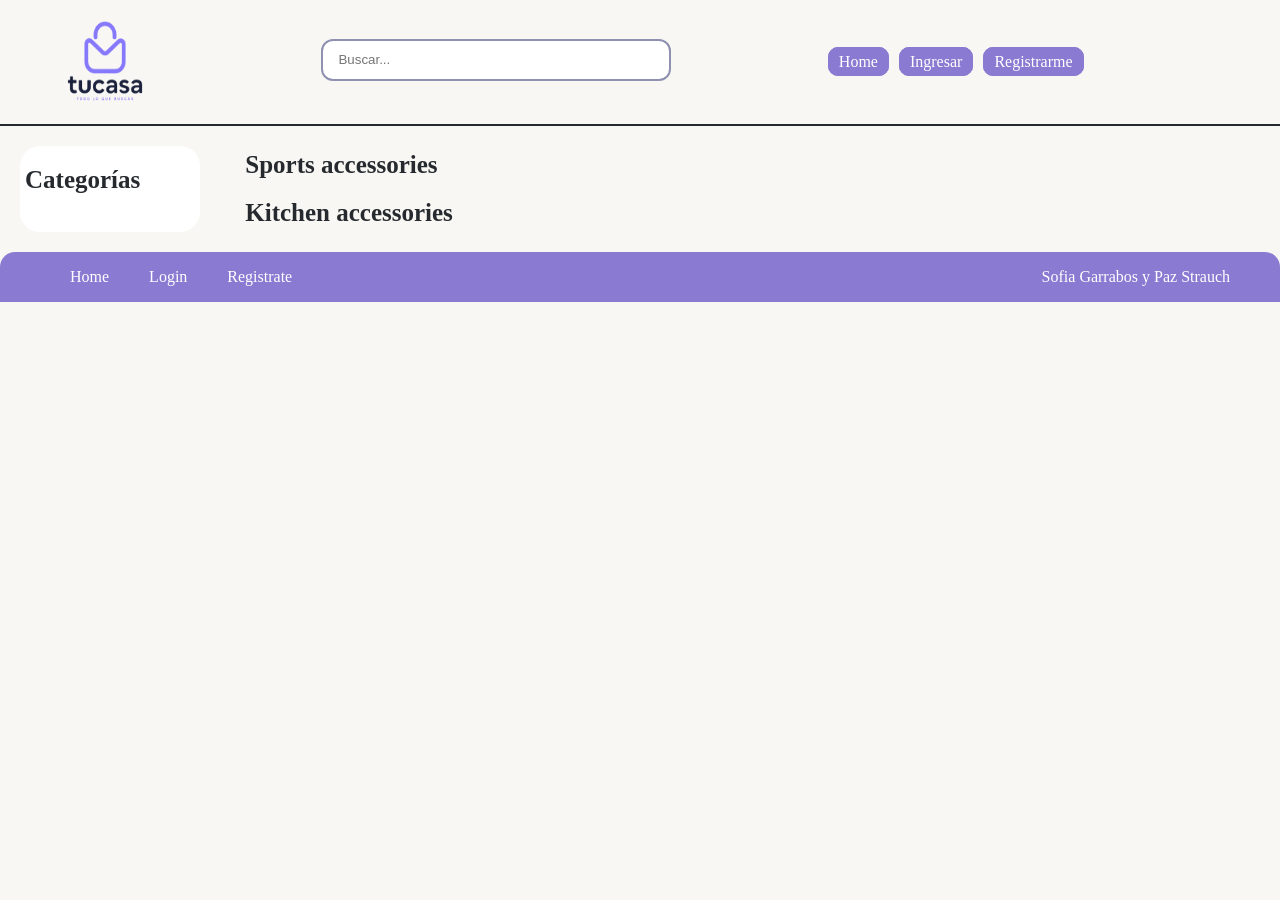
==== commit e3ffa2d0: "correcciones en clase y punto 5" ====
--- a/index.html
+++ b/index.html
@@ -25,7 +25,7 @@
             </ul>
         </nav>
         <p class="saludo-usuario"></p>
-        <a href="#" class="logout">Logout</a>
+        <a href="#" class="logout botondetalle">Logout</a>
     </header>
     <main class="cuerpo">
         <aside class="catalogo">
--- a/css/style.css
+++ b/css/style.css
@@ -230,6 +230,10 @@
     color: rgb(134, 12, 12);
 }
 
+.link-cada-producto {
+    color: #8A7AD1;
+}
+
 @media (max-width: 768px) {
     .producto-individual {
         width: 40%;
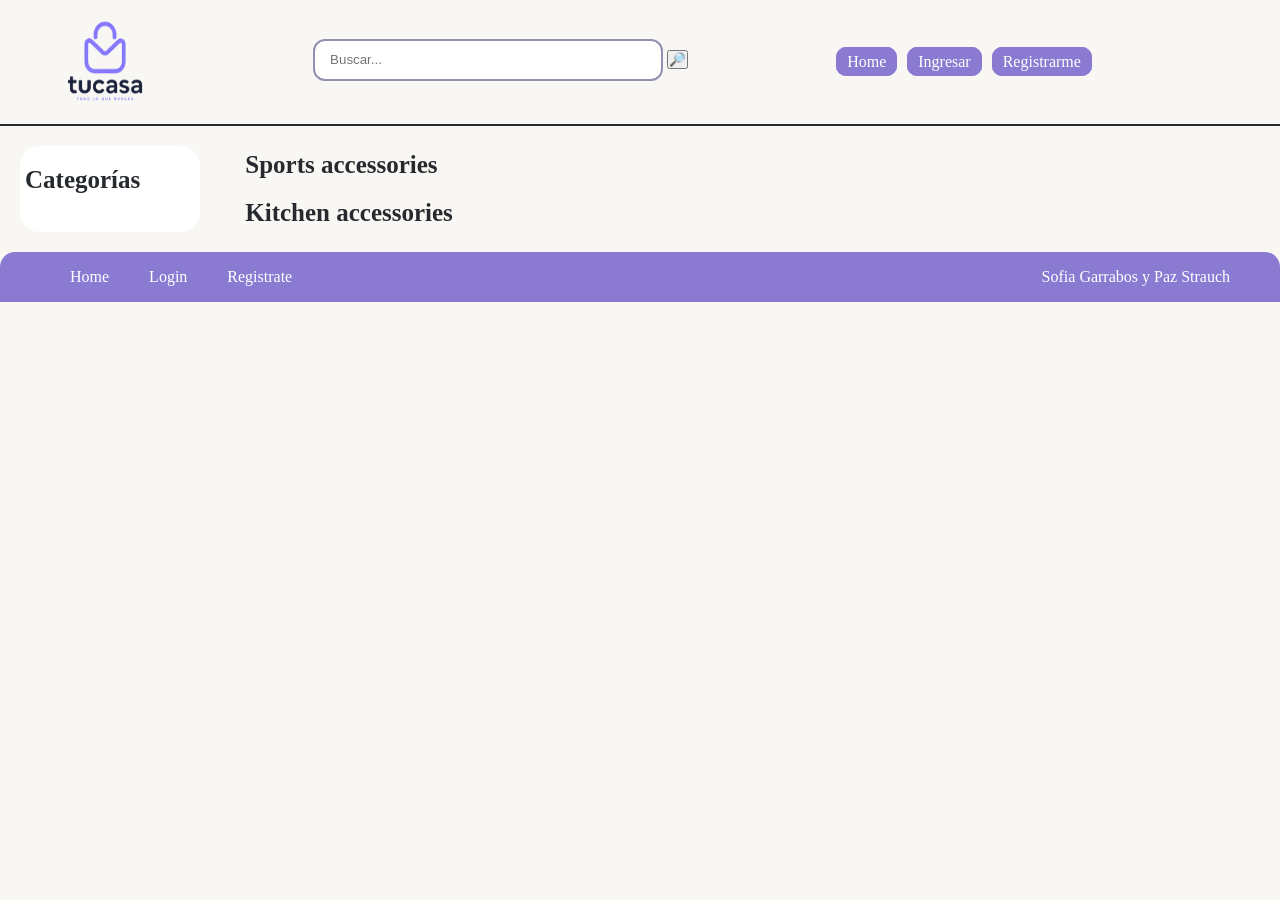
==== commit b27853e3: "Cambios finales" ====
--- a/index.html
+++ b/index.html
@@ -14,6 +14,7 @@
         <div>
             <form action="./resultados.html" method="get">
                 <input class="buscador" type="text" name="buscador" value="" placeholder="Buscar...">
+                <button type="submit" class="boton-buscar">🔎</button>
                 <p class="busquedas"></p>
             </form>
         </div>
--- a/css/style.css
+++ b/css/style.css
@@ -133,6 +133,10 @@
     height: 50px;
 }
 
+.error-register {
+    color: rgb(255, 28, 28);
+    font-size: large;
+}
 .menu-fondo {
     display: flex;
 }
@@ -140,7 +144,12 @@
 .fondo-individual {
     margin: 20px;
 }
-
+.busquedas {
+    color: rgb(255, 24, 24);
+}
+.error-login {
+    color: rgb(255, 33, 33);
+}
 footer ul li a {
     color: white;
 }
